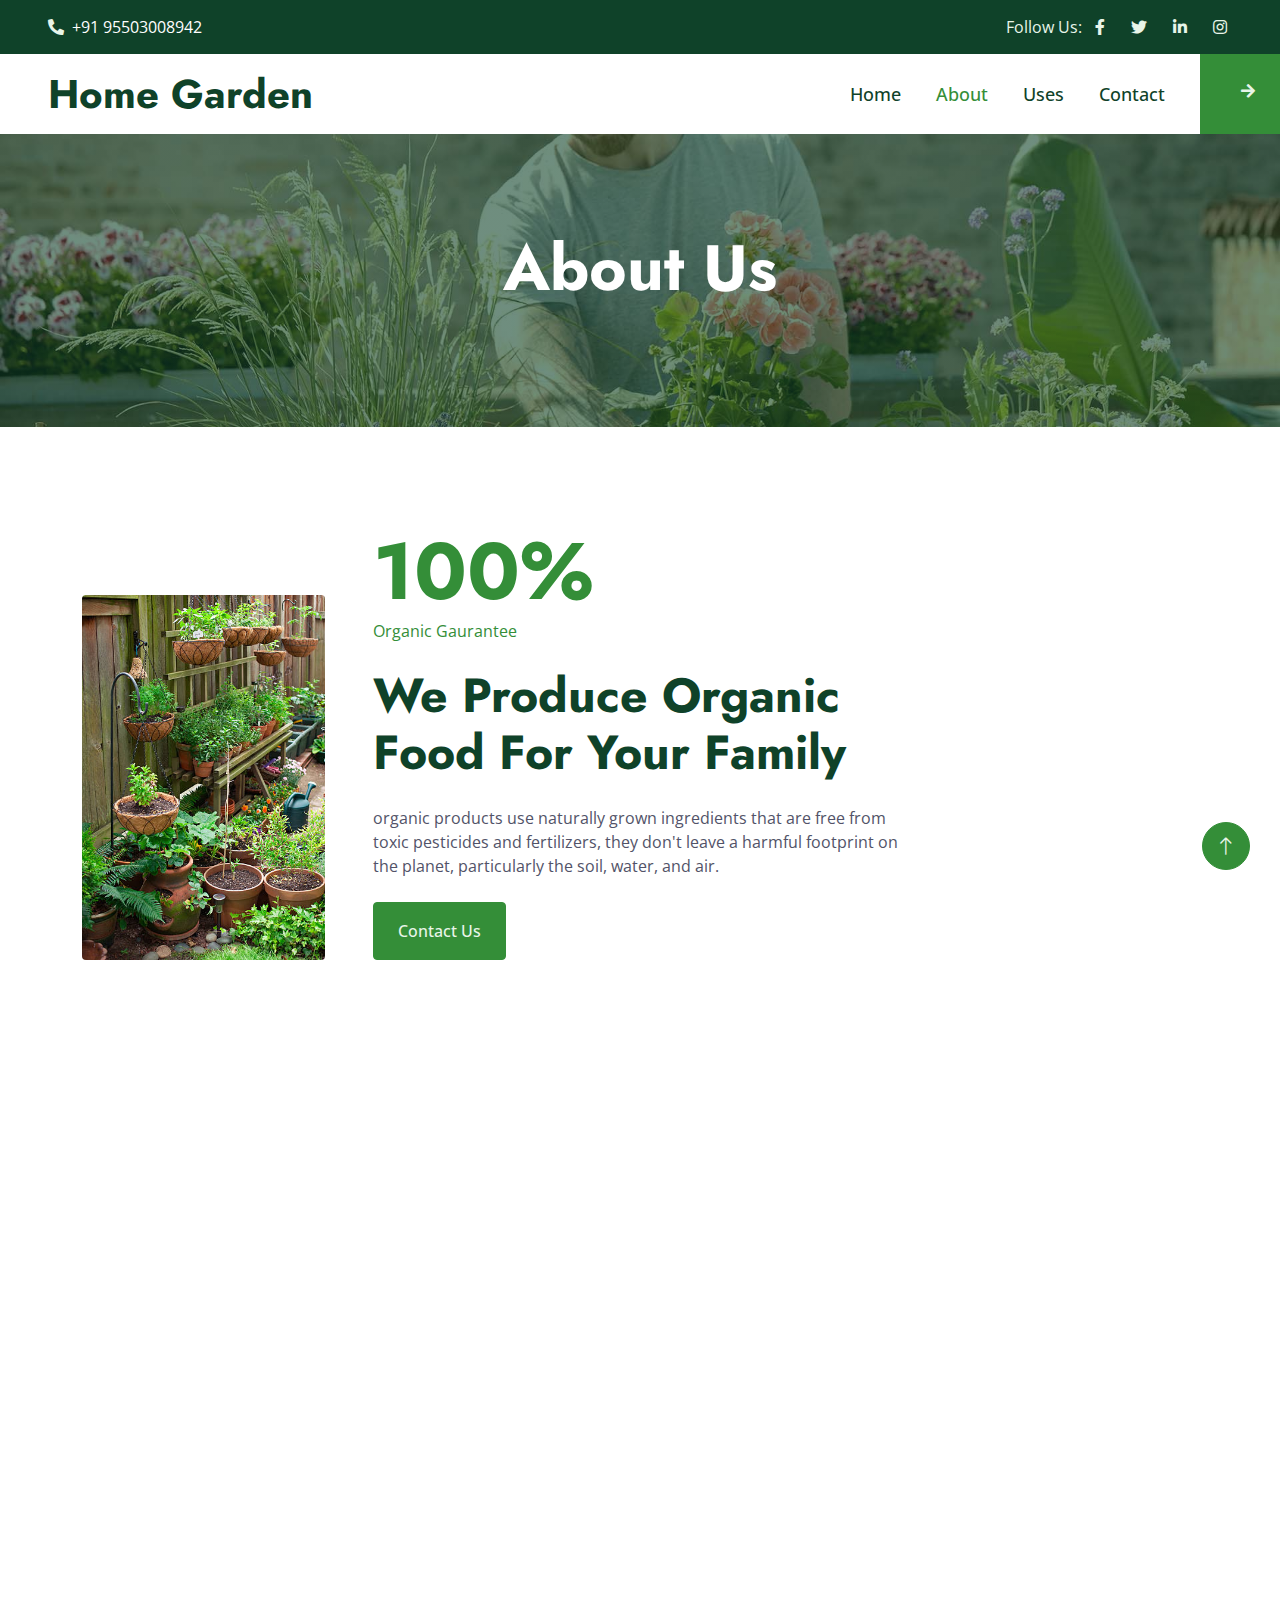
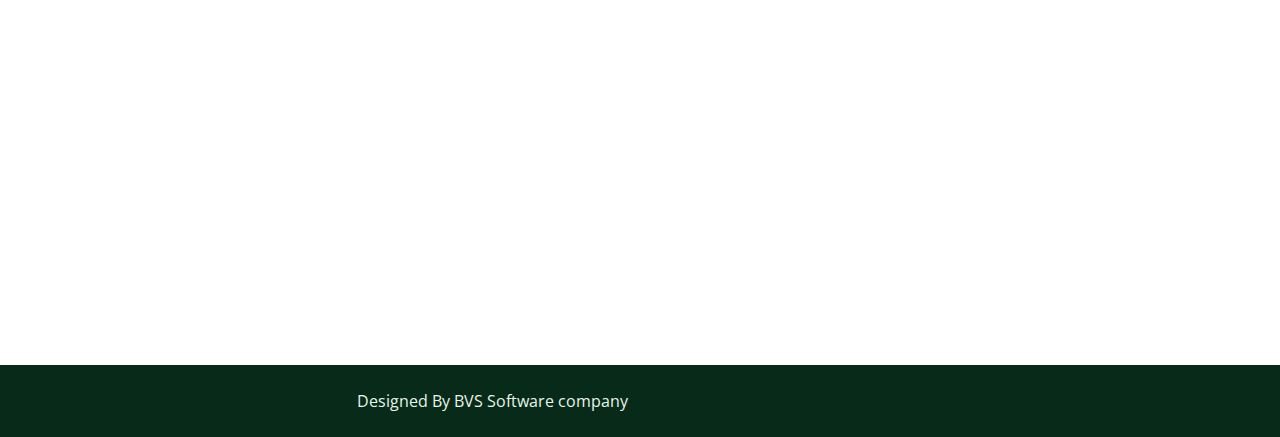
==== about.html @ fa6ab7f9 "first commit" ====
<!DOCTYPE html>
<html lang="en">

<head>
    <meta charset="utf-8">
    <title>Buy And Sale Organic Products</title>
    <meta content="width=device-width, initial-scale=1.0" name="viewport">
    <meta content="" name="keywords">
    <meta content="" name="description">

    <!-- Favicon -->
    <link href="img/favicon.ico" rel="icon">

    <!-- Google Web Fonts -->
    <link rel="preconnect" href="https://fonts.googleapis.com">
    <link rel="preconnect" href="https://fonts.gstatic.com" crossorigin>
    <link href="https://fonts.googleapis.com/css2?family=Jost:wght@500;600;700&family=Open+Sans:wght@400;500&display=swap" rel="stylesheet">  

    <!-- Icon Font Stylesheet -->
    <link href="https://cdnjs.cloudflare.com/ajax/libs/font-awesome/5.10.0/css/all.min.css" rel="stylesheet">
    <link href="https://cdn.jsdelivr.net/npm/bootstrap-icons@1.4.1/font/bootstrap-icons.css" rel="stylesheet">

    <!-- Libraries Stylesheet -->
    <link href="lib/animate/animate.min.css" rel="stylesheet">
    <link href="lib/owlcarousel/assets/owl.carousel.min.css" rel="stylesheet">
    <link href="lib/lightbox/css/lightbox.min.css" rel="stylesheet">

    <!-- Customized Bootstrap Stylesheet -->
    <link href="css/bootstrap.min.css" rel="stylesheet">

    <!-- Template Stylesheet -->
    <link href="css/style.css" rel="stylesheet">
</head>

<body>
    <!-- Spinner Start -->
    <div id="spinner" class="show bg-white position-fixed translate-middle w-100 vh-100 top-50 start-50 d-flex align-items-center justify-content-center">
        <div class="spinner-border text-primary" role="status" style="width: 3rem; height: 3rem;"></div>
    </div>
    <!-- Spinner End -->


    <!-- Topbar Start -->
    <div class="container-fluid bg-dark text-light px-0 py-2">
        <div class="row gx-0 d-none d-lg-flex">
            <div class="col-lg-7 px-5 text-start">
                <div class="h-100 d-inline-flex align-items-center me-4">
                    <span class="fa fa-phone-alt me-2"></span>
                    <span><font color="white">+91 95503008942</font></span>
                </div>
               
            </div>
            <div class="col-lg-5 px-5 text-end">
                <div class="h-100 d-inline-flex align-items-center mx-n2">
                    <span>Follow Us:</span>
                    <a class="btn btn-link text-light" href=""><i class="fab fa-facebook-f"></i></a>
                    <a class="btn btn-link text-light" href=""><i class="fab fa-twitter"></i></a>
                    <a class="btn btn-link text-light" href=""><i class="fab fa-linkedin-in"></i></a>
                    <a class="btn btn-link text-light" href=""><i class="fab fa-instagram"></i></a>
                </div>
            </div>
        </div>
    </div>
    <!-- Topbar End -->


    <!-- Navbar Start -->
    <nav class="navbar navbar-expand-lg bg-white navbar-light sticky-top p-0">
        <a href="index.html" class="navbar-brand d-flex align-items-center px-4 px-lg-5">
            <h1 class="m-0">Home Garden</h1>
        </a>
        <button type="button" class="navbar-toggler me-4" data-bs-toggle="collapse" data-bs-target="#navbarCollapse">
            <span class="navbar-toggler-icon"></span>
        </button>
        <div class="collapse navbar-collapse" id="navbarCollapse">
            <div class="navbar-nav ms-auto p-4 p-lg-0">
                <a href="index.html" class="nav-item nav-link">Home</a>
                <a href="about.html" class="nav-item nav-link active">About</a>
                <a href="service.html" class="nav-item nav-link">Uses</a>
                
               
                <a href="contact.html" class="nav-item nav-link">Contact</a>
            </div>
            <a href="" class="btn btn-primary py-4 px-lg-4 rounded-0 d-none d-lg-block"><i class="fa fa-arrow-right ms-3"></i></a>
        </div>
    </nav>
    <!-- Navbar End -->


    <!-- Page Header Start -->
    <div class="container-fluid page-header py-5 mb-5 wow fadeIn" data-wow-delay="0.1s">
        <div class="container text-center py-5">
            <h1 class="display-3 text-white mb-4 animated slideInDown">About Us</h1>
            <nav aria-label="breadcrumb animated slideInDown">
              
            </nav>
        </div>
    </div>
    <!-- Page Header End -->


     <!-- About Start -->
     <div class="container-xxl py-5">
        <div class="container">
            <div class="row g-5 align-items-end">
                <div class="col-lg-3 col-md-5 wow fadeInUp" data-wow-delay="0.1s">
                    <img class="img-fluid rounded" data-wow-delay="0.1s" src="img/organic8.jpg">
                </div>
                <div class="col-lg-6 col-md-7 wow fadeInUp" data-wow-delay="0.3s">
                    <h1 class="display-1 text-primary mb-0">100%</h1>
                    <p class="text-primary mb-4">Organic Gaurantee</p>
                    <h1 class="display-5 mb-4">We Produce Organic Food For Your Family</h1>
                    <p class="mb-4"> organic products use naturally grown ingredients that are free from toxic pesticides and fertilizers, they don't leave a harmful footprint on the planet, particularly the soil, water, and air.</p>
                    <a class="btn btn-primary py-3 px-4" href="tel:95503008942">Contact Us</a>
                </div>
                <div class="col-lg-3 col-md-12 wow fadeInUp" data-wow-delay="0.5s">
                    <div class="row g-5">
                       
                       
                    </div>
                </div>
            </div>
        </div>
    </div>
    <!-- About End -->

 <!-- Team Start -->
 <div class="container-xxl py-5">
    <div class="container">
        <div class="text-center mx-auto wow fadeInUp" data-wow-delay="0.1s" style="max-width: 500px;">
            <p class="fs-5 fw-bold text-primary">If you Want To Buy or Sale Organic Fruits, Vegetables and Home Products</p>
            <h1 class="display-5 mb-5">Don't Miss THe Offers...</h1>
        </div>
        <div class="row g-4">
            <div class="col-lg-4 col-md-6 wow fadeInUp" data-wow-delay="0.1s">
                <div class="team-item rounded">
                    <img class="img-fluid" src="img/organic fruits.jpg" alt="">
                    <div class="team-text">
                        <h4 class="mb-0">Organic FRuits</h4>
                        <p class="text-primary"></p>
                        <div class="team-social d-flex">
                            <a class="btn btn-square rounded-circle me-2" href=""><i class="fab fa-facebook-f"></i></a>
                            <a class="btn btn-square rounded-circle me-2" href=""><i class="fab fa-twitter"></i></a>
                            <a class="btn btn-square rounded-circle me-2" href=""><i class="fab fa-instagram"></i></a>
                        </div>
                    </div>
                </div>
            </div>
            <div class="col-lg-4 col-md-6 wow fadeInUp" data-wow-delay="0.3s">
                <div class="team-item rounded">
                    <img class="img-fluid" src="img/organic-vegetables-.webp" alt="">
                    <div class="team-text">
                        <h4 class="mb-0">Organic Vegetables</h4>
                        <p class="text-primary"></p>
                        <div class="team-social d-flex">
                            <a class="btn btn-square rounded-circle me-2" href=""><i class="fab fa-facebook-f"></i></a>
                            <a class="btn btn-square rounded-circle me-2" href=""><i class="fab fa-twitter"></i></a>
                            <a class="btn btn-square rounded-circle me-2" href=""><i class="fab fa-instagram"></i></a>
                        </div>
                    </div>
                </div>
            </div>
            <div class="col-lg-4 col-md-6 wow fadeInUp" data-wow-delay="0.5s">
                <div class="team-item rounded">
                    <img class="img-fluid" src="img/organic home.jpg" alt="">
                    <div class="team-text">
                        <h4 class="mb-0">Organic Home Products</h4>
                        <p class="text-primary"></p>
                        <div class="team-social d-flex">
                            <a class="btn btn-square rounded-circle me-2" href=""><i class="fab fa-facebook-f"></i></a>
                            <a class="btn btn-square rounded-circle me-2" href=""><i class="fab fa-twitter"></i></a>
                            <a class="btn btn-square rounded-circle me-2" href=""><i class="fab fa-instagram"></i></a>
                        </div>
                    </div>
                </div>
            </div>
        </div>
    </div>
</div>
<!-- Team End -->


 

  

   
    <!-- Footer Start -->
    <div class="container-fluid bg-dark text-light footer mt-5 py-5 wow fadeIn" data-wow-delay="0.1s">
        <div class="container py-5">
            <div class="row g-5">
                <div class="col-lg-3 col-md-6">
                    <h4 class="text-white mb-4">Contact Us</h4>
                  
                    <p class="mb-2"><i class="fa fa-phone-alt me-3"></i><a href="95503008942">95503008942</a></p>
                   
                    <div class="d-flex pt-2">
                        <a class="btn btn-square btn-outline-light rounded-circle me-2" href=""><i class="fab fa-twitter"></i></a>
                        <a class="btn btn-square btn-outline-light rounded-circle me-2" href=""><i class="fab fa-facebook-f"></i></a>
                        <a class="btn btn-square btn-outline-light rounded-circle me-2" href=""><i class="fab fa-youtube"></i></a>
                        <a class="btn btn-square btn-outline-light rounded-circle me-2" href=""><i class="fab fa-linkedin-in"></i></a>
                    </div>
                </div>
                <div class="col-lg-3 col-md-6">
                    <h4 class="text-white mb-4">Organic Products</h4>
                    <a class="btn btn-link" href="">Fruits</a>
                    <a class="btn btn-link" href="">Vegetables</a>
                    <a class="btn btn-link" href="">Home Products</a>
                  
                </div>
               
              
            </div>
        </div>
    </div>
    <!-- Footer End -->


    <!-- Copyright Start -->
    <div class="container-fluid copyright py-4">
        <div class="container">
            <div class="row">
               
                <div class="col-md-6 text-center text-md-end">
                    <!--/*** This template is free as long as you keep the footer author’s credit link/attribution link/backlink. If you'd like to use the template without the footer author’s credit link/attribution link/backlink, you can purchase the Credit Removal License from "https://htmlcodex.com/credit-removal". Thank you for your support. ***/-->
                    Designed By <a class="border-bottom" href="https://htmlcodex.com"></a> BVS Software company<a href="https://themewagon.com"></a>
                </div>
            </div>
        </div>
    </div>
    <!-- Copyright End -->


    <!-- Back to Top -->
    <a href="#" class="btn btn-lg btn-primary btn-lg-square rounded-circle back-to-top"><i class="bi bi-arrow-up"></i></a>


    <!-- JavaScript Libraries -->
    <script src="https://code.jquery.com/jquery-3.4.1.min.js"></script>
    <script src="https://cdn.jsdelivr.net/npm/bootstrap@5.0.0/dist/js/bootstrap.bundle.min.js"></script>
    <script src="lib/wow/wow.min.js"></script>
    <script src="lib/easing/easing.min.js"></script>
    <script src="lib/waypoints/waypoints.min.js"></script>
    <script src="lib/owlcarousel/owl.carousel.min.js"></script>
    <script src="lib/counterup/counterup.min.js"></script>
    <script src="lib/parallax/parallax.min.js"></script>
    <script src="lib/isotope/isotope.pkgd.min.js"></script>
    <script src="lib/lightbox/js/lightbox.min.js"></script>

    <!-- Template Javascript -->
    <script src="js/main.js"></script>
</body>

</html>
---- css/style.css ----
/********** Template CSS **********/
:root {
    --primary: #348E38;
    --secondary: #525368;
    --light: #E8F5E9;
    --dark: #0F4229;
}

.back-to-top {
    position: fixed;
    display: none;
    right: 30px;
    bottom: 30px;
    z-index: 99;
}

h1,
.h1,
h2,
.h2,
.fw-bold {
    font-weight: 700 !important;
}

h3,
.h3,
h4,
.h4,
.fw-medium {
    font-weight: 600 !important;
}

h5,
.h5,
h6,
.h6,
.fw-semi-bold {
    font-weight: 500 !important;
}


/*** Spinner ***/
#spinner {
    opacity: 0;
    visibility: hidden;
    transition: opacity .5s ease-out, visibility 0s linear .5s;
    z-index: 99999;
}

#spinner.show {
    transition: opacity .5s ease-out, visibility 0s linear 0s;
    visibility: visible;
    opacity: 1;
}


/*** Button ***/
.btn {
    transition: .5s;
    font-weight: 500;
}

.btn-primary,
.btn-outline-primary:hover {
    color: var(--light);
}

.btn-square {
    width: 38px;
    height: 38px;
}

.btn-sm-square {
    width: 32px;
    height: 32px;
}

.btn-lg-square {
    width: 48px;
    height: 48px;
}

.btn-square,
.btn-sm-square,
.btn-lg-square {
    padding: 0;
    display: flex;
    align-items: center;
    justify-content: center;
    font-weight: normal;
}


/*** Navbar ***/
.navbar.sticky-top {
    top: -100px;
    transition: .5s;
}

.navbar .navbar-brand,
.navbar a.btn {
    height: 80px
}

.navbar .navbar-nav .nav-link {
    margin-right: 35px;
    padding: 25px 0;
    color: var(--dark);
    font-size: 18px;
    font-weight: 500;
    outline: none;
}

.navbar .navbar-nav .nav-link:hover,
.navbar .navbar-nav .nav-link.active {
    color: var(--primary);
}

.navbar .dropdown-toggle::after {
    border: none;
    content: "\f107";
    font-family: "Font Awesome 5 Free";
    font-weight: 900;
    vertical-align: middle;
    margin-left: 8px;
}

@media (max-width: 991.98px) {
    .navbar .navbar-nav .nav-link  {
        margin-right: 0;
        padding: 10px 0;
    }

    .navbar .navbar-nav {
        border-top: 1px solid #EEEEEE;
    }
}

@media (min-width: 992px) {
    .navbar .nav-item .dropdown-menu {
        display: block;
        border: none;
        margin-top: 0;
        top: 150%;
        opacity: 0;
        visibility: hidden;
        transition: .5s;
    }

    .navbar .nav-item:hover .dropdown-menu {
        top: 100%;
        visibility: visible;
        transition: .5s;
        opacity: 1;
    }
}


/*** Header ***/
.carousel-caption {
    top: 0;
    left: 0;
    right: 0;
    bottom: 0;
    display: flex;
    align-items: center;
    justify-content: center;
    text-align: center;
 
    z-index: 1;
}

.carousel-control-prev,
.carousel-control-next {
    width: 15%;
}

.carousel-control-prev-icon,
.carousel-control-next-icon {
    width: 3rem;
    height: 3rem;
    border-radius: 3rem;
    background-color: var(--primary);
    border: 10px solid var(--primary);
}

@media (max-width: 768px) {
    #header-carousel .carousel-item {
        position: relative;
        min-height: 450px;
    }
    
    #header-carousel .carousel-item img {
        position: absolute;
        width: 100%;
        height: 100%;
        object-fit: cover;
    }
}

.page-header {
    background: linear-gradient(rgba(15, 66, 41, .6), rgba(15, 66, 41, .6)), url(../img/carousel-1.jpg) center center no-repeat;
    background-size: cover;
}

.page-header .breadcrumb-item+.breadcrumb-item::before {
    color: var(--light);
}

.page-header .breadcrumb-item,
.page-header .breadcrumb-item a {
    font-size: 18px;
    color: var(--light);
}


/*** Top Feature ***/
@media (min-width: 991.98px) {
    .top-feature {
        position: relative;
        margin-top: -80px;
        z-index: 1;
    }
}


/*** Facts & Quote ***/
.facts,
.quote {
    background: rgba(15, 66, 41, .6);
}


/*** Service ***/
.service-item {
    position: relative;
    text-align: center;
}

.service-item .service-img {
    position: absolute;
    width: 100%;
    height: 100%;
    top: 0;
    left: 0;
    overflow: hidden;
    z-index: -1;
}

.service-item .service-img img {
    position: absolute;
    width: 100%;
    height: 100%;
    left: 0;
    object-fit: cover;
    transform: scale(1.2);
    transition: .3s;
    z-index: -1;
}

.service-item:hover .service-img img {
    transform: scale(1);
}

.service-item .service-text {
    background: #FFFFFF;
    box-shadow: 0 0 45px rgba(0, 0, 0, .08);
    transition: .3s;
}

.service-item:hover .service-text {
    background: rgba(15, 66, 41, .6);
}

.service-item .service-text h4,
.service-item .service-text p {
    transition: .3;
}

.service-item:hover .service-text h4 {
    color: #FFFFFF;
}

.service-item:hover .service-text p {
    color: var(--light);
}

.service-item .service-text .btn-square {
    width: 100px;
    height: 100px;
    background: transparent;
    transition: .5s;
}

.service-item:hover .service-text .btn-square {
    background: var(--light);
}

.service-item .service-text .btn {
    width: 31px;
    height: 31px;
    display: inline-flex;
    align-items: center;
    color: var(--dark);
    background: var(--light);
    white-space: nowrap;
    overflow: hidden;
    transition: .3s;
}

.service-item:hover .service-text .btn {
    width: 112px;
}


/*** Project Portfolio ***/
#portfolio-flters {
    display: inline-block;
    background: var(--light);
    padding: 10px 15px;
}

#portfolio-flters li {
    display: inline-block;
    font-weight: 500;
    color: var(--primary);
    cursor: pointer;
    transition: .5s;
    border-bottom: 2px solid transparent;
}

#portfolio-flters li:hover,
#portfolio-flters li.active {
    color: var(--dark);
    border-color: var(--dark);
}

.portfolio-inner {
    position: relative;
    overflow: hidden;
}

.portfolio-inner::before,
.portfolio-inner::after {
    position: absolute;
    content: "";
    width: 0;
    height: 100%;
    top: 0;
    left: 0;
    background: rgba(15, 66, 41, .6);
    transition: .5s;
}

.portfolio-inner::after {
    left: auto;
    right: 0;
}

.portfolio-inner:hover::before,
.portfolio-inner:hover::after {
    width: 50%;
}

.portfolio-inner .portfolio-text {
    position: absolute;
    width: 100%;
    height: 100%;
    top: 0;
    left: 0;
    display: flex;
    flex-direction: column;
    align-items: center;
    justify-content: center;
    transition: .5s;
    z-index: 3;
    opacity: 0;
}

.portfolio-inner:hover .portfolio-text {
    transition-delay: .3s;
    opacity: 1;
}

.portfolio-inner .portfolio-text .btn {
    background: var(--light);
    color: var(--primary);
}

.portfolio-inner .portfolio-text .btn:hover {
    background: var(--primary);
    color: var(--light);
}


/*** Team ***/
.team-item {
    position: relative;
    overflow: hidden;
}

.team-item .team-text {
    position: absolute;
    width: calc(100% - 45px);
    left: -100%;
    bottom: 45px;
    padding: 1.5rem;
    background: #FFFFFF;
    border-radius: 0 4px 4px 0;
    opacity: 0;
    transition: .5s;
}

.team-item:hover .team-text {
    left: 0;
    opacity: 1;
}

.team-item .team-social .btn {
    background: var(--light);
    color: var(--primary);
}

.team-item .team-social .btn:hover {
    background: var(--primary);
    color: var(--light);
}

.team-item .team-img .team-social {
    position: absolute;
    width: 100%;
    height: 100%;
    top: 0;
    left: 0;
    display: flex;
    align-items: center;
    justify-content: center;
    transition: .5s;
    z-index: 3;
    opacity: 0;
}

.team-item:hover .team-img .team-social {
    transition-delay: .3s;
    opacity: 1;
}


/*** Testimonial ***/

.testimonial-carousel .owl-item img {
    width: 100px;
    height: 100px;
}

.testimonial-carousel .owl-nav {
    margin-top: 30px;
    display: flex;
}

.testimonial-carousel .owl-nav .owl-prev,
.testimonial-carousel .owl-nav .owl-next {
    margin-right: 15px;
    width: 45px;
    height: 45px;
    display: flex;
    align-items: center;
    justify-content: center;
    color: var(--primary);
    background: var(--light);
    border-radius: 4px;
    font-size: 22px;
    transition: .5s;
}

.testimonial-carousel .owl-nav .owl-prev:hover,
.testimonial-carousel .owl-nav .owl-next:hover {
    background: var(--primary);
    color: var(--light);
}


/*** Footer ***/
.footer .btn.btn-link {
    display: block;
    margin-bottom: 5px;
    padding: 0;
    text-align: left;
    color: var(--light);
    font-weight: normal;
    text-transform: capitalize;
    transition: .3s;
}

.footer .btn.btn-link::before {
    position: relative;
    content: "\f105";
    font-family: "Font Awesome 5 Free";
    font-weight: 900;
    margin-right: 10px;
}

.footer .btn.btn-link:hover {
    color: var(--primary);
    letter-spacing: 1px;
    box-shadow: none;
}

.copyright {
    color: var(--light);
    background: #072A19;
}

.copyright a {
    color: #FFFFFF;
}

.copyright a:hover {
    color: var(--primary);
}
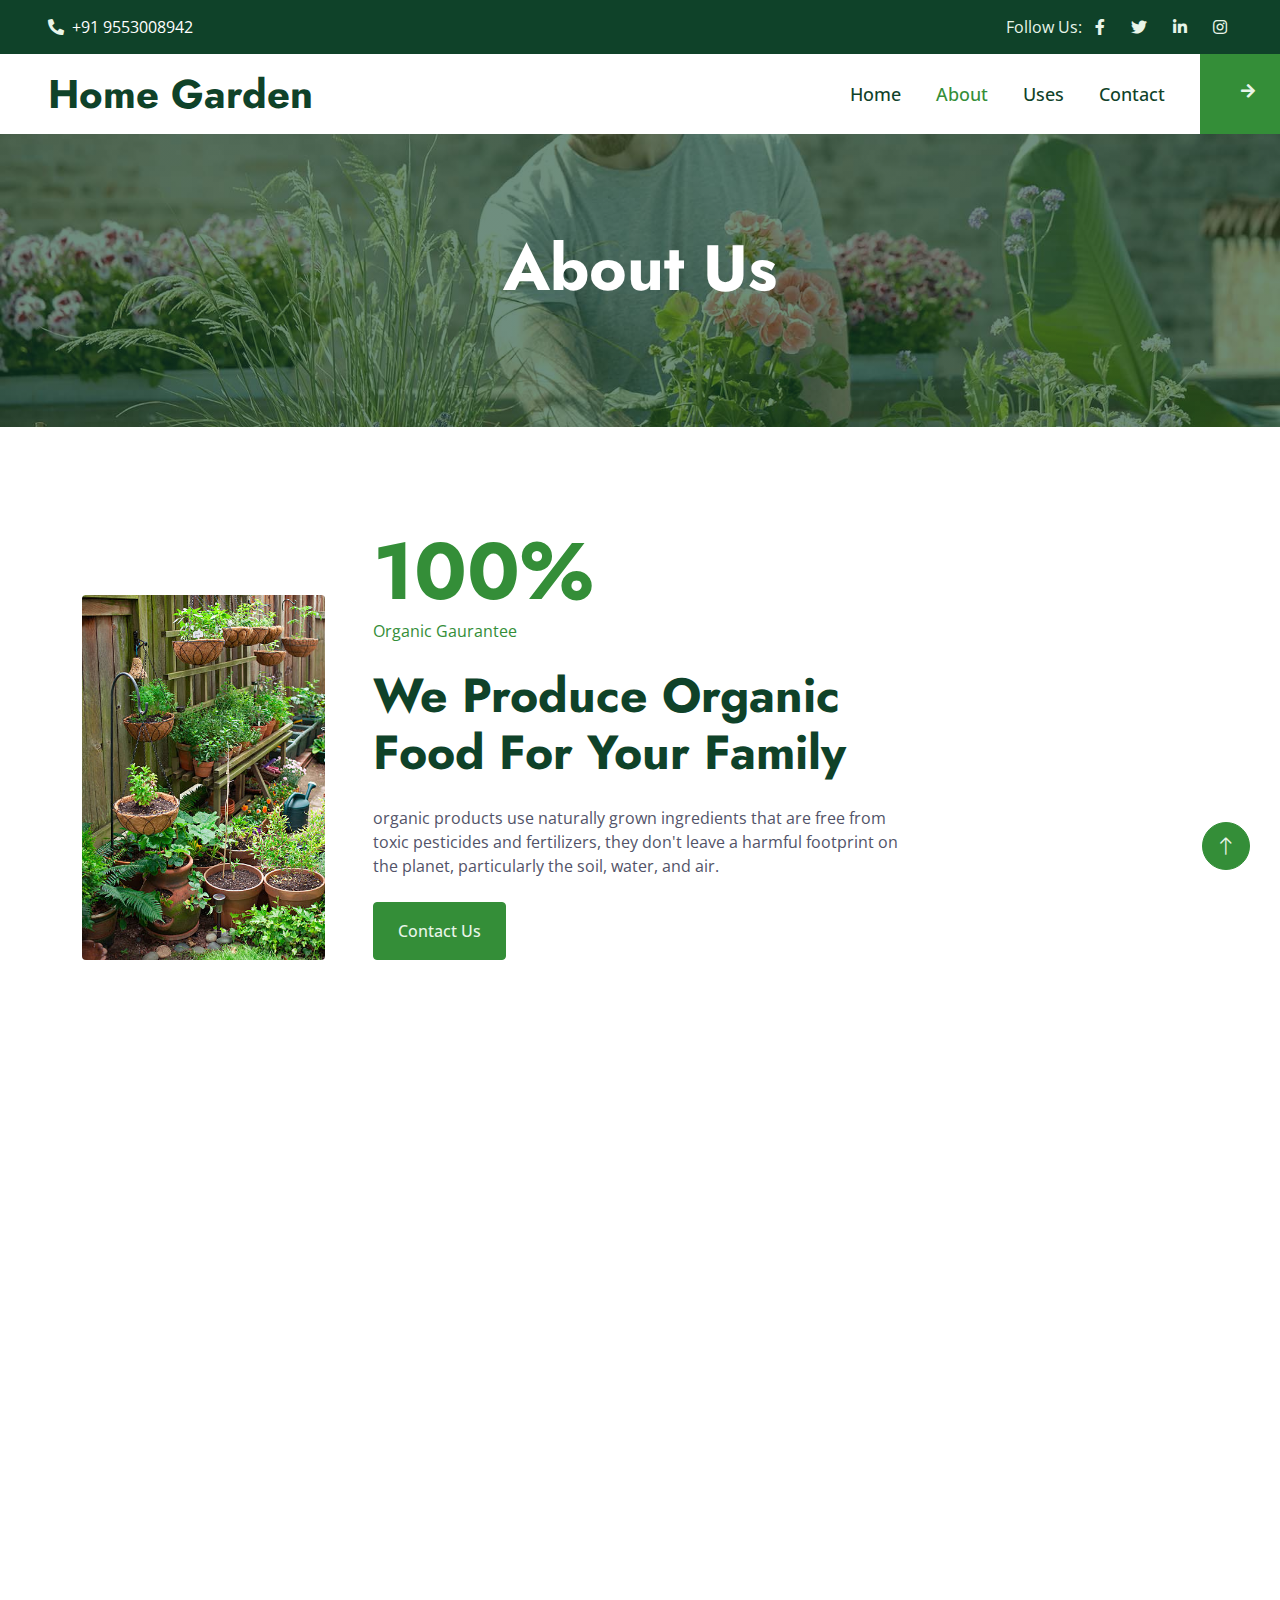
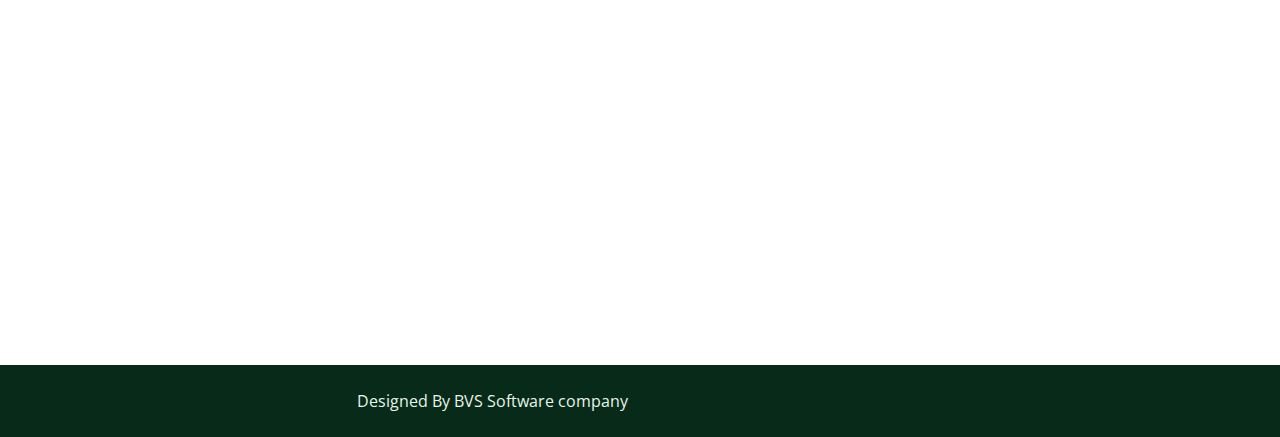
==== commit 8f83dc7a: "commit" ====
--- a/about.html
+++ b/about.html
@@ -46,7 +46,7 @@
             <div class="col-lg-7 px-5 text-start">
                 <div class="h-100 d-inline-flex align-items-center me-4">
                     <span class="fa fa-phone-alt me-2"></span>
-                    <span><font color="white">+91 95503008942</font></span>
+                    <span><font color="white">+91 9553008942</font></span>
                 </div>
                
             </div>
@@ -111,7 +111,7 @@
                     <p class="text-primary mb-4">Organic Gaurantee</p>
                     <h1 class="display-5 mb-4">We Produce Organic Food For Your Family</h1>
                     <p class="mb-4"> organic products use naturally grown ingredients that are free from toxic pesticides and fertilizers, they don't leave a harmful footprint on the planet, particularly the soil, water, and air.</p>
-                    <a class="btn btn-primary py-3 px-4" href="tel:95503008942">Contact Us</a>
+                    <a class="btn btn-primary py-3 px-4" href="tel:9553008942">Contact Us</a>
                 </div>
                 <div class="col-lg-3 col-md-12 wow fadeInUp" data-wow-delay="0.5s">
                     <div class="row g-5">
@@ -192,7 +192,7 @@
                 <div class="col-lg-3 col-md-6">
                     <h4 class="text-white mb-4">Contact Us</h4>
                   
-                    <p class="mb-2"><i class="fa fa-phone-alt me-3"></i><a href="95503008942">95503008942</a></p>
+                    <p class="mb-2"><i class="fa fa-phone-alt me-3"></i><a href="9553008942">95503008942</a></p>
                    
                     <div class="d-flex pt-2">
                         <a class="btn btn-square btn-outline-light rounded-circle me-2" href=""><i class="fab fa-twitter"></i></a>
